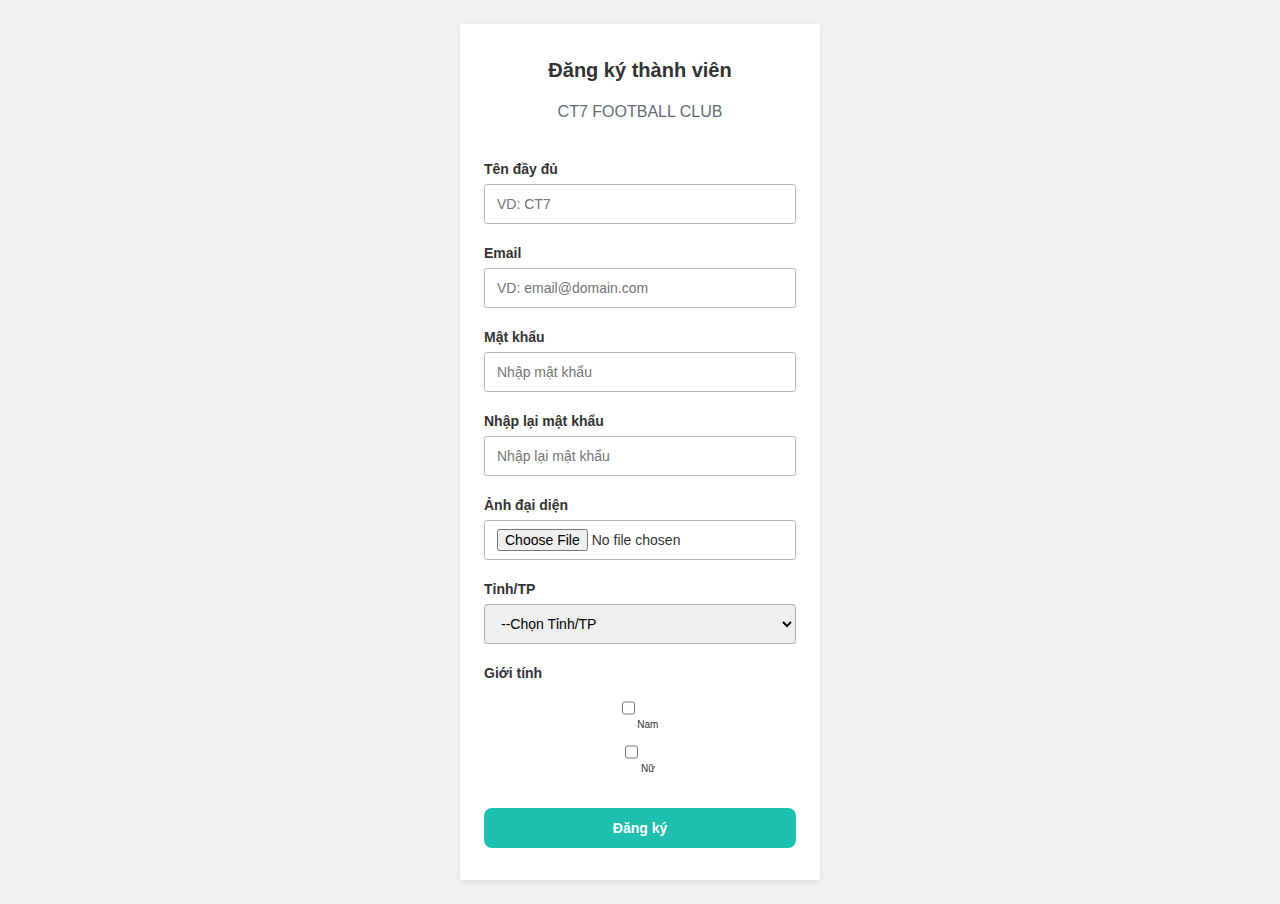
==== FORM VALIDATION 1/index.html @ c749888b "-FORM VALIDATION 2" ====
<!doctype html>
<html class="no-js" lang="">

<head>
  <meta charset="utf-8">
  <title>FORM VALIDATION I</title>
  <meta name="description" content="">
  <meta name="viewport" content="width=device-width, initial-scale=1">

  <meta property="og:title" content="">
  <meta property="og:type" content="">
  <meta property="og:url" content="">
  <meta property="og:image" content="">

  <link rel="apple-touch-icon" href="icon.png">
  <!-- Place favicon.ico in the root directory -->

  <link rel="stylesheet" href="../FORM%20VALIDATION%201/css/normalize.css">
  <link rel="stylesheet" href="../FORM%20VALIDATION%202/css/main.css">

  <meta name="theme-color" content="#fafafa">
</head>

<body>

  <div class="main">

    <form action="" method="POST" class="form" id="form-1">
      <h3 class="heading">Đăng ký thành viên</h3>
      <p class="desc">CT7 FOOTBALL CLUB</p>

      <div class="spacer"></div>

      <div class="form-group">
        <label for="fullname" class="form-label">Tên đầy đủ</label>
        <input id="fullname" name="fullname" type="text" placeholder="VD: CT7" class="form-control">
        <span class="form-message"></span>
      </div>

      <div class="form-group">
        <label for="email" class="form-label">Email</label>
        <input id="email" name="email" type="text" placeholder="VD: email@domain.com" class="form-control">
        <span class="form-message"></span>
      </div>

      <div class="form-group">
        <label for="password" class="form-label">Mật khẩu</label>
        <input id="password" name="password" type="password" placeholder="Nhập mật khẩu" class="form-control">
        <span class="form-message"></span>
      </div>

      <div class="form-group">
        <label for="password_confirmation" class="form-label">Nhập lại mật khẩu</label>
        <input id="password_confirmation" name="password_confirmation" placeholder="Nhập lại mật khẩu" type="password" class="form-control">
        <span class="form-message"></span>
      </div>

      <div class="form-group">
        <label for="avatar" class="form-label">Ảnh đại diện</label>
        <input id="avatar" name="avatar" type="file" class="form-control">
        <span class="form-message"></span>
      </div>

      <div class="form-group">
        <label for="province" class="form-label">Tỉnh/TP</label>
        <select id="province" name="province" class="form-control">
          <option value="">--Chọn Tỉnh/TP</option>
          <option value="hni">Hà Nội</option>
          <option value="hpg">Hải Phòng</option>
          <option value="hcm">Hồ Chí Minh</option>
        </select>

        <span class="form-message"></span>
      </div>

      <div class="form-group">
        <label for="password_confirmation" class="form-label">Giới tính</label>
        <div>
          <input name="gender" type="checkbox" value="male" class="form-control">
          Nam
        </div>
        <div>
          <input name="gender" type="checkbox" value="female" class="form-control">
          Nữ
        </div>
        <span class="form-message"></span>
      </div>

      <button class="form-submit">Đăng ký</button>
    </form>

  </div>

  <!--  JS DEFAULT SET UP BY WS-->
  <script src="../FORM%20VALIDATION%201/js/vendor/modernizr-3.11.2.min.js"></script>
  <script src="../FORM%20VALIDATION%201/js/plugins.js"></script>
  <script src="../FORM%20VALIDATION%201/js/main.js"></script>
  <!--  JS DEFAULT SET UP BY WS-->


<!--  JS FOR VALIDATION FORM 1-->
  <script>
    // Expected:
    validator({
      form: '#form-1',
      formGroupSelector: '.form-group',
      errorSelector: '.form-message',
      rules: [
        validator.isRequired('#fullname', "Please enter your full name"),
        validator.isRequired('#email'),
        validator.isEmail('#email'),
        validator.isRequired('#avatar'),
        validator.minLength('#password', 6),
        validator.isRequired('#password_confirmation'),
        validator.isRequired('#province'),
        validator.isRequired('input[name="gender"]'),
        validator.isConfirmed('#password_confirmation', function() {
          return document.querySelector('#form-1 #password').value;
        }, "Incorrect password confirmation")
      ],
      onSummit: function (data) {
        //call API
        console.log(data);
      }
    });

  </script>

</body>

</html>
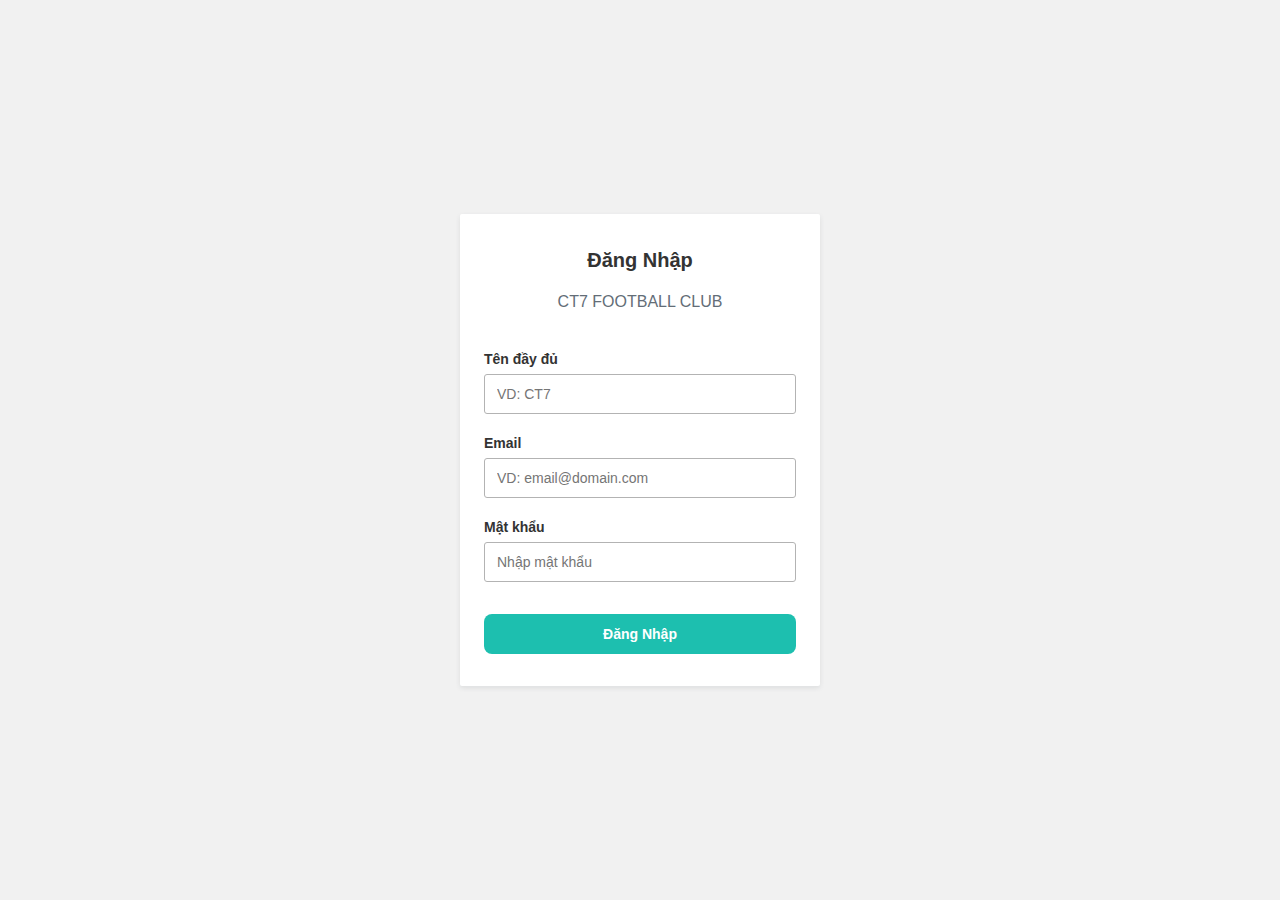
==== commit 0754b531: "-Form validation 2_create function for attribute in html" ====
--- a/FORM VALIDATION 1/index.html
+++ b/FORM VALIDATION 1/index.html
@@ -1,4 +1,4 @@
-<!doctype html>
+
 <html class="no-js" lang="">
 
 <head>
@@ -15,116 +15,158 @@
   <link rel="apple-touch-icon" href="icon.png">
   <!-- Place favicon.ico in the root directory -->
 
-  <link rel="stylesheet" href="../FORM%20VALIDATION%201/css/normalize.css">
-  <link rel="stylesheet" href="../FORM%20VALIDATION%202/css/main.css">
+  <link rel="stylesheet" href="css/normalize.css">
+  <link rel="stylesheet" href="css/main.css">
 
   <meta name="theme-color" content="#fafafa">
 </head>
 
 <body>
 
+<!--  <div class="main">-->
+
+<!--    <form action="" method="POST" class="form" id="form-1">-->
+<!--      <h3 class="heading">Đăng ký thành viên</h3>-->
+<!--      <p class="desc">CT7 FOOTBALL CLUB</p>-->
+
+<!--      <div class="spacer"></div>-->
+
+<!--      <div class="form-group">-->
+<!--        <label for="fullname" class="form-label">Tên đầy đủ</label>-->
+<!--        <input id="fullname" name="fullname" type="text" placeholder="VD: CT7" class="form-control">-->
+<!--        <span class="form-message"></span>-->
+<!--      </div>-->
+
+<!--      <div class="form-group">-->
+<!--        <label for="email" class="form-label">Email</label>-->
+<!--        <input id="email" name="email" type="text" placeholder="VD: email@domain.com" class="form-control">-->
+<!--        <span class="form-message"></span>-->
+<!--      </div>-->
+
+<!--      <div class="form-group">-->
+<!--        <label for="password" class="form-label">Mật khẩu</label>-->
+<!--        <input id="password" name="password" type="password" placeholder="Nhập mật khẩu" class="form-control">-->
+<!--        <span class="form-message"></span>-->
+<!--      </div>-->
+
+<!--      <div class="form-group">-->
+<!--        <label for="password_confirmation" class="form-label">Nhập lại mật khẩu</label>-->
+<!--        <input id="password_confirmation" name="password_confirmation" placeholder="Nhập lại mật khẩu" type="password" class="form-control">-->
+<!--        <span class="form-message"></span>-->
+<!--      </div>-->
+
+<!--      <div class="form-group">-->
+<!--        <label for="avatar" class="form-label">Ảnh đại diện</label>-->
+<!--        <input id="avatar" name="avatar" type="file" class="form-control">-->
+<!--        <span class="form-message"></span>-->
+<!--      </div>-->
+
+<!--      <div class="form-group">-->
+<!--        <label for="province" class="form-label">Tỉnh/TP</label>-->
+<!--        <select id="province" name="province" class="form-control">-->
+<!--          <option value="">&#45;&#45;Chọn Tỉnh/TP</option>-->
+<!--          <option value="hni">Hà Nội</option>-->
+<!--          <option value="hpg">Hải Phòng</option>-->
+<!--          <option value="hcm">Hồ Chí Minh</option>-->
+<!--        </select>-->
+
+<!--        <span class="form-message"></span>-->
+<!--      </div>-->
+
+<!--      <div class="form-group">-->
+<!--        <label for="password_confirmation" class="form-label">Giới tính</label>-->
+<!--        <div>-->
+<!--          <input name="gender" type="checkbox" value="male" class="form-control">-->
+<!--          Nam-->
+<!--        </div>-->
+<!--        <div>-->
+<!--          <input name="gender" type="checkbox" value="female" class="form-control">-->
+<!--          Nữ-->
+<!--        </div>-->
+<!--        <span class="form-message"></span>-->
+<!--      </div>-->
+
+<!--      <button class="form-submit">Đăng ký</button>-->
+<!--    </form>-->
+
+<!--  </div>-->
+
   <div class="main">
 
-    <form action="" method="POST" class="form" id="form-1">
-      <h3 class="heading">Đăng ký thành viên</h3>
+    <form action="" method="POST" class="form" id="form-2">
+      <h3 class="heading">Đăng Nhập</h3>
       <p class="desc">CT7 FOOTBALL CLUB</p>
 
       <div class="spacer"></div>
 
       <div class="form-group">
         <label for="fullname" class="form-label">Tên đầy đủ</label>
-        <input id="fullname" name="fullname" type="text" placeholder="VD: CT7" class="form-control">
+        <input id="fullname" name="fullname" rules="required" type="text" placeholder="VD: CT7" class="form-control">
         <span class="form-message"></span>
       </div>
 
       <div class="form-group">
         <label for="email" class="form-label">Email</label>
-        <input id="email" name="email" type="text" placeholder="VD: email@domain.com" class="form-control">
+        <input id="email" name="email" rules="required|email" type="text" placeholder="VD: email@domain.com" class="form-control">
         <span class="form-message"></span>
       </div>
 
       <div class="form-group">
         <label for="password" class="form-label">Mật khẩu</label>
-        <input id="password" name="password" type="password" placeholder="Nhập mật khẩu" class="form-control">
+        <input id="password" name="password" rules="required|min:6" type="password" placeholder="Nhập mật khẩu" class="form-control">
         <span class="form-message"></span>
       </div>
 
-      <div class="form-group">
-        <label for="password_confirmation" class="form-label">Nhập lại mật khẩu</label>
-        <input id="password_confirmation" name="password_confirmation" placeholder="Nhập lại mật khẩu" type="password" class="form-control">
-        <span class="form-message"></span>
-      </div>
-
-      <div class="form-group">
-        <label for="avatar" class="form-label">Ảnh đại diện</label>
-        <input id="avatar" name="avatar" type="file" class="form-control">
-        <span class="form-message"></span>
-      </div>
-
-      <div class="form-group">
-        <label for="province" class="form-label">Tỉnh/TP</label>
-        <select id="province" name="province" class="form-control">
-          <option value="">--Chọn Tỉnh/TP</option>
-          <option value="hni">Hà Nội</option>
-          <option value="hpg">Hải Phòng</option>
-          <option value="hcm">Hồ Chí Minh</option>
-        </select>
-
-        <span class="form-message"></span>
-      </div>
-
-      <div class="form-group">
-        <label for="password_confirmation" class="form-label">Giới tính</label>
-        <div>
-          <input name="gender" type="checkbox" value="male" class="form-control">
-          Nam
-        </div>
-        <div>
-          <input name="gender" type="checkbox" value="female" class="form-control">
-          Nữ
-        </div>
-        <span class="form-message"></span>
-      </div>
-
-      <button class="form-submit">Đăng ký</button>
+      <button class="form-submit">Đăng Nhập</button>
     </form>
 
   </div>
 
   <!--  JS DEFAULT SET UP BY WS-->
-  <script src="../FORM%20VALIDATION%201/js/vendor/modernizr-3.11.2.min.js"></script>
-  <script src="../FORM%20VALIDATION%201/js/plugins.js"></script>
-  <script src="../FORM%20VALIDATION%201/js/main.js"></script>
+  <script src="js/vendor/modernizr-3.11.2.min.js"></script>
+  <script src="js/plugins.js"></script>
+  <script src="js/main.js"></script>
+  <script src="js/validator.js"></script>
+
   <!--  JS DEFAULT SET UP BY WS-->
 
 
 <!--  JS FOR VALIDATION FORM 1-->
-  <script>
-    // Expected:
-    validator({
-      form: '#form-1',
-      formGroupSelector: '.form-group',
-      errorSelector: '.form-message',
-      rules: [
-        validator.isRequired('#fullname', "Please enter your full name"),
-        validator.isRequired('#email'),
-        validator.isEmail('#email'),
-        validator.isRequired('#avatar'),
-        validator.minLength('#password', 6),
-        validator.isRequired('#password_confirmation'),
-        validator.isRequired('#province'),
-        validator.isRequired('input[name="gender"]'),
-        validator.isConfirmed('#password_confirmation', function() {
-          return document.querySelector('#form-1 #password').value;
-        }, "Incorrect password confirmation")
-      ],
-      onSummit: function (data) {
-        //call API
-        console.log(data);
-      }
-    });
+<!--  <script>-->
+<!--    // Expected:-->
+<!--    validator({-->
+<!--      form: '#form-1',-->
+<!--      formGroupSelector: '.form-group',-->
+<!--      errorSelector: '.form-message',-->
+<!--      rules: [-->
+<!--        validator.isRequired('#fullname', "Please enter your full name"),-->
+<!--        validator.isRequired('#email'),-->
+<!--        validator.isEmail('#email'),-->
+<!--        validator.isRequired('#avatar'),-->
+<!--        validator.minLength('#password', 6),-->
+<!--        validator.isRequired('#password_confirmation'),-->
+<!--        validator.isRequired('#province'),-->
+<!--        validator.isRequired('input[name="gender"]'),-->
+<!--        validator.isConfirmed('#password_confirmation', function() {-->
+<!--          return document.querySelector('#form-1 #password').value;-->
+<!--        }, "Incorrect password confirmation")-->
+<!--      ],-->
+<!--      onSummit: function (data) {-->
+<!--        //call API-->
+<!--        console.log(data);-->
+<!--      }-->
+<!--    });-->
 
-  </script>
+<!--  </script>-->
+<!--  JS FOR VALIDATION FORM 1-->
+
+<!--  JS FOR VALIDATION FORM 2-->
+<script>
+  Validator('#form-2');
+
+
+</script>
+<!--  JS FOR VALIDATION FORM 2-->
 
 </body>
 
--- a/FORM VALIDATION 1/css/main.css
+++ b/FORM VALIDATION 1/css/main.css
@@ -0,0 +1,370 @@
+/*! HTML5 Boilerplate v8.0.0 | MIT License | https://html5boilerplate.com/ */
+
+/* main.css 2.1.0 | MIT License | https://github.com/h5bp/main.css#readme */
+/*
+ * What follows is the result of much research on cross-browser styling.
+ * Credit left inline and big thanks to Nicolas Gallagher, Jonathan Neal,
+ * Kroc Camen, and the H5BP dev community and team.
+ */
+
+/* ==========================================================================
+   Base styles: opinionated defaults
+   ========================================================================== */
+
+html {
+  color: #222;
+  font-size: 1em;
+  line-height: 1.4;
+}
+
+/*
+ * Remove text-shadow in selection highlight:
+ * https://twitter.com/miketaylr/status/12228805301
+ *
+ * Vendor-prefixed and regular ::selection selectors cannot be combined:
+ * https://stackoverflow.com/a/16982510/7133471
+ *
+ * Customize the background color to match your design.
+ */
+
+::-moz-selection {
+  background: #b3d4fc;
+  text-shadow: none;
+}
+
+::selection {
+  background: #b3d4fc;
+  text-shadow: none;
+}
+
+/*
+ * A better looking default horizontal rule
+ */
+
+hr {
+  display: block;
+  height: 1px;
+  border: 0;
+  border-top: 1px solid #ccc;
+  margin: 1em 0;
+  padding: 0;
+}
+
+/*
+ * Remove the gap between audio, canvas, iframes,
+ * images, videos and the bottom of their containers:
+ * https://github.com/h5bp/html5-boilerplate/issues/440
+ */
+
+audio,
+canvas,
+iframe,
+img,
+svg,
+video {
+  vertical-align: middle;
+}
+
+/*
+ * Remove default fieldset styles.
+ */
+
+fieldset {
+  border: 0;
+  margin: 0;
+  padding: 0;
+}
+
+/*
+ * Allow only vertical resizing of textareas.
+ */
+
+textarea {
+  resize: vertical;
+}
+
+/* ==========================================================================
+   Author's custom styles
+   ========================================================================== */
+
+/* ==========================================================================
+   Helper classes
+   ========================================================================== */
+
+/*
+ * Hide visually and from screen readers
+ */
+
+.hidden,
+[hidden] {
+  display: none !important;
+}
+
+/*
+ * Hide only visually, but have it available for screen readers:
+ * https://snook.ca/archives/html_and_css/hiding-content-for-accessibility
+ *
+ * 1. For long content, line feeds are not interpreted as spaces and small width
+ *    causes content to wrap 1 word per line:
+ *    https://medium.com/@jessebeach/beware-smushed-off-screen-accessible-text-5952a4c2cbfe
+ */
+
+.sr-only {
+  border: 0;
+  clip: rect(0, 0, 0, 0);
+  height: 1px;
+  margin: -1px;
+  overflow: hidden;
+  padding: 0;
+  position: absolute;
+  white-space: nowrap;
+  width: 1px;
+  /* 1 */
+}
+
+/*
+ * Extends the .sr-only class to allow the element
+ * to be focusable when navigated to via the keyboard:
+ * https://www.drupal.org/node/897638
+ */
+
+.sr-only.focusable:active,
+.sr-only.focusable:focus {
+  clip: auto;
+  height: auto;
+  margin: 0;
+  overflow: visible;
+  position: static;
+  white-space: inherit;
+  width: auto;
+}
+
+/*
+ * Hide visually and from screen readers, but maintain layout
+ */
+
+.invisible {
+  visibility: hidden;
+}
+
+/*
+ * Clearfix: contain floats
+ *
+ * For modern browsers
+ * 1. The space content is one way to avoid an Opera bug when the
+ *    `contenteditable` attribute is included anywhere else in the document.
+ *    Otherwise it causes space to appear at the top and bottom of elements
+ *    that receive the `clearfix` class.
+ * 2. The use of `table` rather than `block` is only necessary if using
+ *    `:before` to contain the top-margins of child elements.
+ */
+
+.clearfix::before,
+.clearfix::after {
+  content: " ";
+  display: table;
+}
+
+.clearfix::after {
+  clear: both;
+}
+
+/* ==========================================================================
+   EXAMPLE Media Queries for Responsive Design.
+   These examples override the primary ('mobile first') styles.
+   Modify as content requires.
+   ========================================================================== */
+
+@media only screen and (min-width: 35em) {
+  /* Style adjustments for viewports that meet the condition */
+}
+
+@media print,
+  (-webkit-min-device-pixel-ratio: 1.25),
+  (min-resolution: 1.25dppx),
+  (min-resolution: 120dpi) {
+  /* Style adjustments for high resolution devices */
+}
+
+/* ==========================================================================
+   Print styles.
+   Inlined to avoid the additional HTTP request:
+   https://www.phpied.com/delay-loading-your-print-css/
+   ========================================================================== */
+
+@media print {
+  *,
+  *::before,
+  *::after {
+    background: #fff !important;
+    color: #000 !important;
+    /* Black prints faster */
+    box-shadow: none !important;
+    text-shadow: none !important;
+  }
+
+  a,
+  a:visited {
+    text-decoration: underline;
+  }
+
+  a[href]::after {
+    content: " (" attr(href) ")";
+  }
+
+  abbr[title]::after {
+    content: " (" attr(title) ")";
+  }
+
+  /*
+   * Don't show links that are fragment identifiers,
+   * or use the `javascript:` pseudo protocol
+   */
+  a[href^="#"]::after,
+  a[href^="javascript:"]::after {
+    content: "";
+  }
+
+  pre {
+    white-space: pre-wrap !important;
+  }
+
+  pre,
+  blockquote {
+    border: 1px solid #999;
+    page-break-inside: avoid;
+  }
+
+  /*
+   * Printing Tables:
+   * https://web.archive.org/web/20180815150934/http://css-discuss.incutio.com/wiki/Printing_Tables
+   */
+  thead {
+    display: table-header-group;
+  }
+
+  tr,
+  img {
+    page-break-inside: avoid;
+  }
+
+  p,
+  h2,
+  h3 {
+    orphans: 3;
+    widows: 3;
+  }
+
+  h2,
+  h3 {
+    page-break-after: avoid;
+  }
+}
+
+/*FORM VALIDATION CSS*/
+* {
+  padding: 0;
+  margin: 0;
+  box-sizing: border-box;
+}
+html {
+  color: #333;
+  font-size: 62.5%;
+  font-family: 'Open Sans', sans-serif;
+}
+.main {
+  background: #f1f1f1;
+  min-height: 100vh;
+  display: flex;
+  justify-content: center;
+}
+.form {
+  width: 360px;
+  min-height: 100px;
+  padding: 32px 24px;
+  text-align: center;
+  background: #fff;
+  border-radius: 2px;
+  margin: 24px;
+  align-self: center;
+  box-shadow: 0 2px 5px 0 rgba(51,62,73,.1);
+}
+.form .heading {
+  font-size: 2rem;
+}
+.form .desc {
+  text-align: center;
+  color: #636d77;
+  font-size: 1.6rem;
+  font-weight: lighter;
+  line-height: 2.4rem;
+  margin-top: 16px;
+  font-weight: 300;
+}
+
+.form-group {
+  display: flex;
+  margin-bottom: 16px;
+  flex-direction: column;
+}
+
+.form-label,
+.form-message {
+  text-align: left;
+}
+
+.form-label {
+  font-weight: 700;
+  padding-bottom: 6px;
+  line-height: 1.8rem;
+  font-size: 1.4rem;
+}
+
+.form-control {
+  height: 40px;
+  padding: 8px 12px;
+  border: 1px solid #b3b3b3;
+  border-radius: 3px;
+  outline: none;
+  font-size: 1.4rem;
+}
+
+.form-control:hover {
+  border-color: #1dbfaf;
+}
+
+.form-group.invalid .form-control {
+  border-color: #f33a58;
+}
+
+.form-group.invalid .form-message {
+  color: #f33a58;
+}
+
+.form-message {
+  font-size: 1.2rem;
+  line-height: 1.6rem;
+  padding: 4px 0 0;
+}
+
+.form-submit {
+  outline: none;
+  background-color: #1dbfaf;
+  margin-top: 12px;
+  padding: 12px 16px;
+  font-weight: 600;
+  color: #fff;
+  border: none;
+  width: 100%;
+  font-size: 14px;
+  border-radius: 8px;
+  cursor: pointer;
+}
+
+.form-submit:hover {
+  background-color: #1ac7b6;
+}
+
+.spacer {
+  margin-top: 36px;
+}
